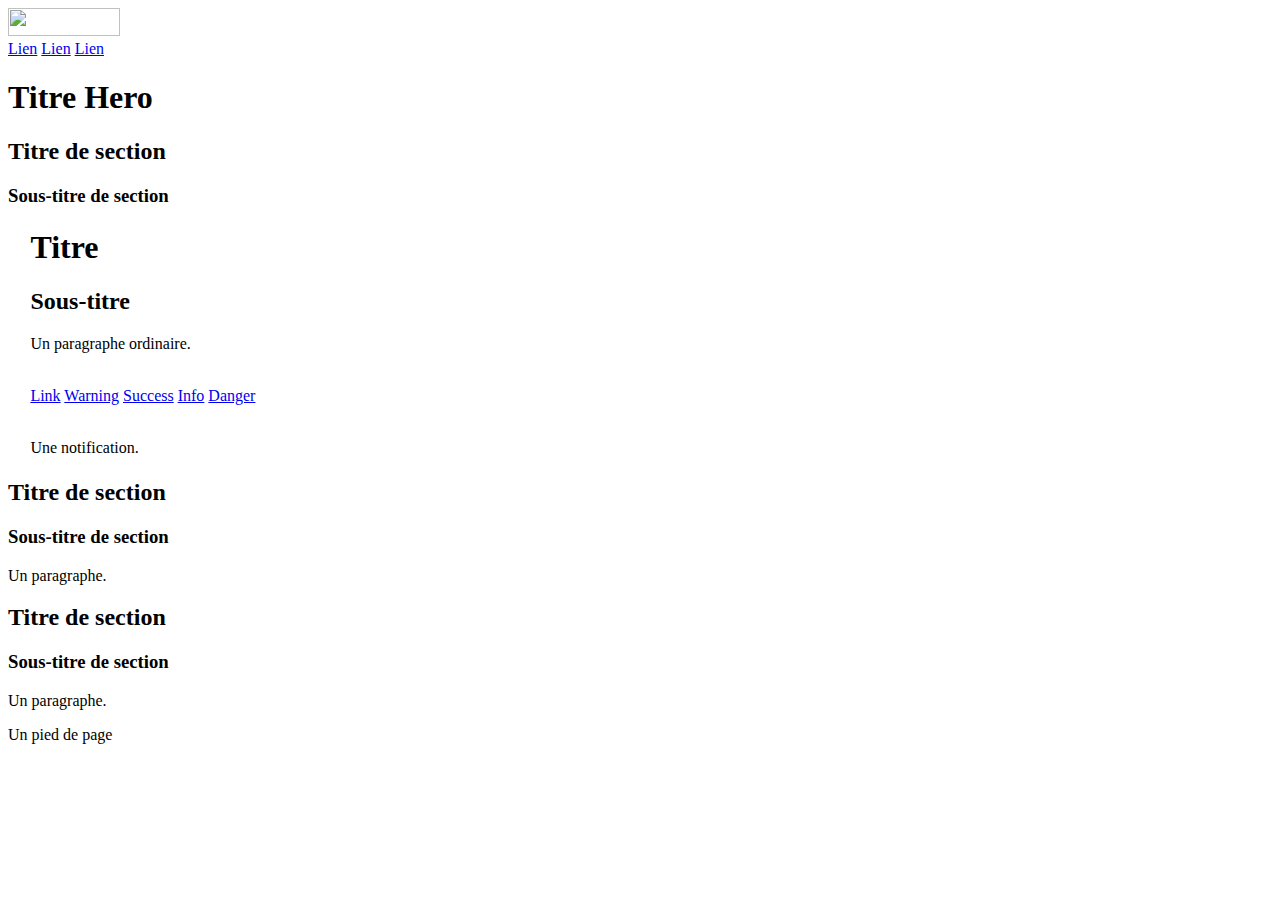
==== docs/index.html @ ca5a975e "Prepare publication as a GitHub page" ====
<!DOCTYPE html>
<html lang="fr-FR">
    <head>
	<title>Page de test de la feuille de style datagouv-bulma.css</title>
	<meta charset="utf-8">
	<meta content="width=device-width, initial-scale=1, shrink-to-fit=yes" name="viewport">
	<link rel="stylesheet" href="datagouv-bulma.css">
    </head>
    <body>
	<nav class="navbar" role="navigation" aria-label="main navigation">
	    <div class="navbar-brand">
		<a class="navbar-item" href="#">
		    <img src="https://template.data.gouv.fr/images/logo-marianne.svg" width="112" height="28" />
		</a>
	    </div>
	    <div class="navbar-menu">
		<div class="navbar-end">
		    <a href="#" class="navbar-item">Lien</a>
		    <a href="#" class="navbar-item">Lien</a>
		    <a href="#" class="navbar-item">Lien</a>
		</div>
	    </div>
	</nav>
	<section class="hero is-primary">
	    <div class="hero-body">
		<div class="container">
		    <h1 class="title has-text-centered">Titre Hero</h1>
		</div>
	    </div>
	</section>
	<section class="section section-grey">
	    <div class="column is-8 is-offset-2">
		<h2 class="title has-text-centered">Titre de section</h2>
		<h3 class="subtitle has-text-centered">Sous-titre de section</h3>
	    </div>
	</section>
	<section>
	    <div class="column is-8 is-offset-2">
		<div class="container">
		    <div style="margin: 1.4em;">
			<h1 class="title">Titre</h1>
			<h2 class="subtitle">Sous-titre</h2>
			<div>
			    <p>Un paragraphe ordinaire.</p>
			    <br/>
			    <div class="level-left">
				<a class="level-item button is-link" href="#">Link</a>
				<a class="level-item button is-warning" href="#">Warning</a>
				<a class="level-item button is-success" href="#">Success</a>
				<a class="level-item button is-info" href="#">Info</a>
				<a class="level-item button is-danger" href="#">Danger</a>
			    </div>
			    <br/>
			    <div class="tile is-ancestor">
				<div class="tile is-parent is-horizontal is-12">
				    <div class="tile is-child notification">
					<p>Une notification.</p>
				    </div>
				</div>
			    </div>
			</div>
		    </div>
		</div>
	    </div>
	</section>
	<section class="section section-dark">
	    <div class="column is-8 is-offset-2">
		<h2 class="title has-text-centered">Titre de section</h2>
		<h3 class="subtitle has-text-centered">Sous-titre de section</h3>
		<p>Un paragraphe.</p>
	    </div>
	</section>
	<section class="section section-color">
	    <div class="column is-8 is-offset-2">
		<h2 class="title has-text-centered">Titre de section</h2>
		<h3 class="subtitle has-text-centered">Sous-titre de section</h3>
		<p>Un paragraphe.</p>
	    </div>
	</section>
    </body>
    <footer class="footer">
	<div class="content has-text-centered">
	    <p>Un pied de page</p>
	</div>
    </footer>
</html>
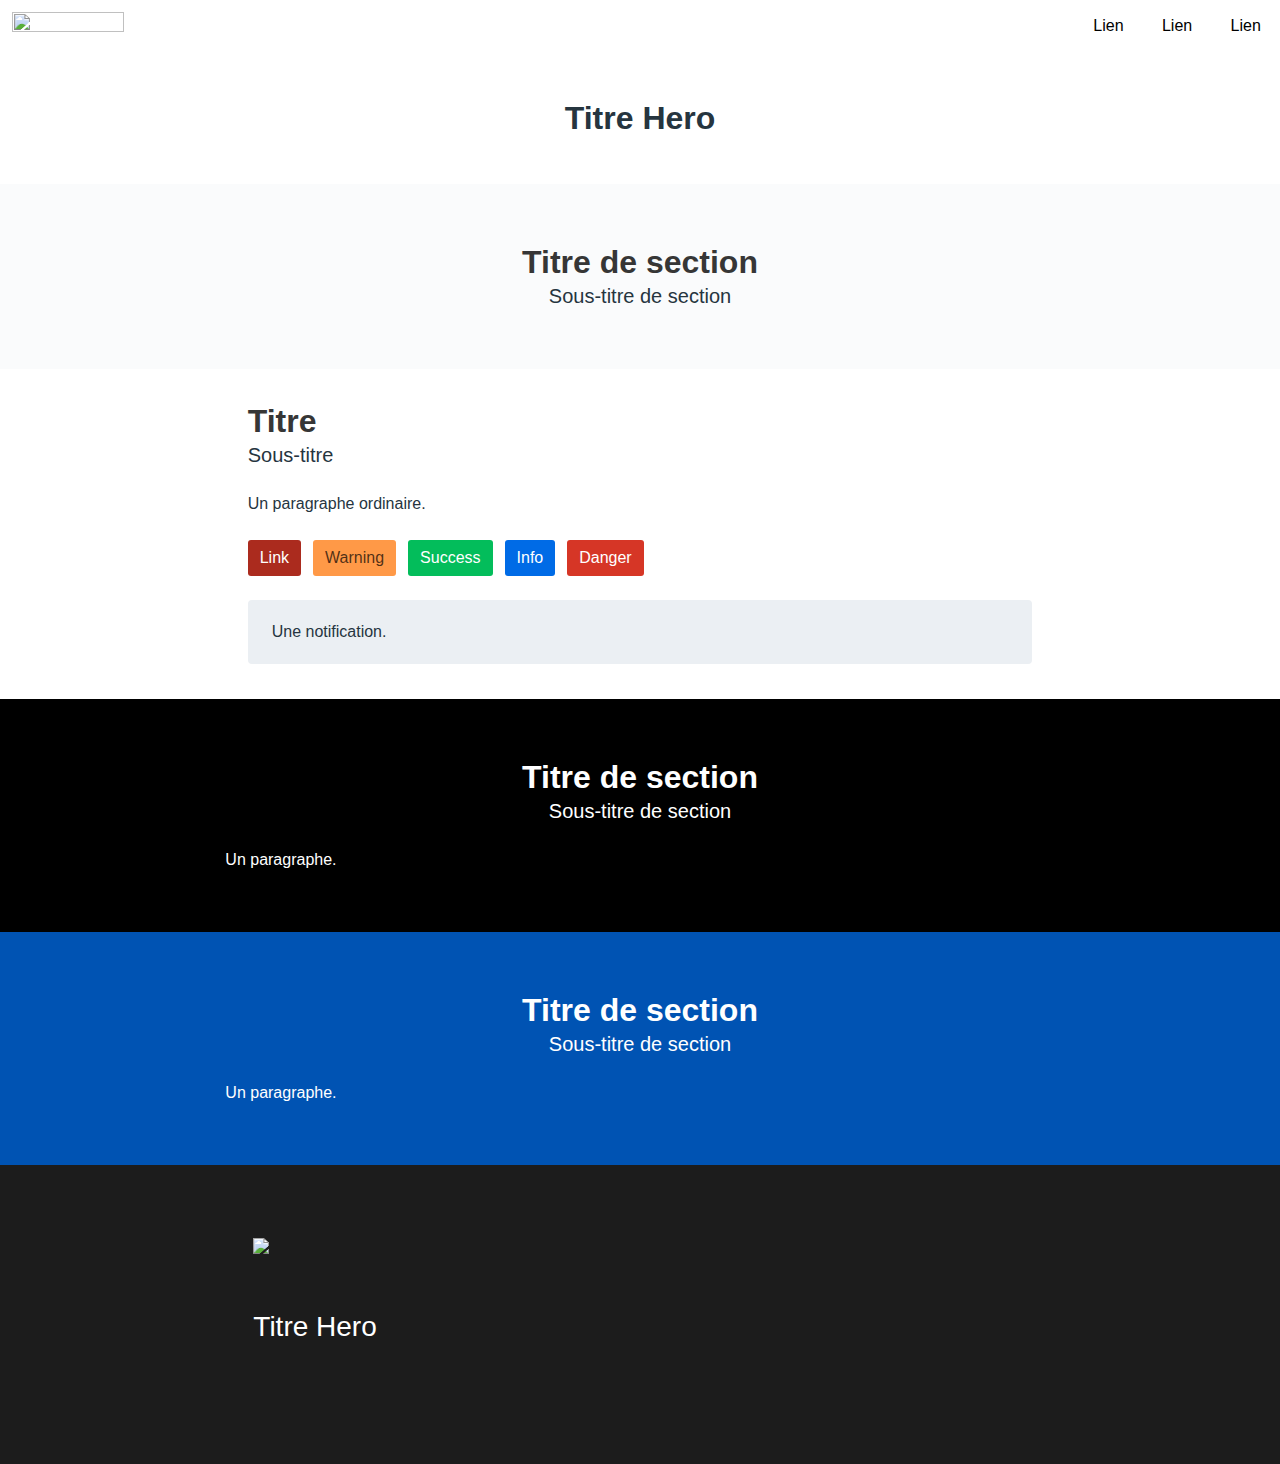
==== commit b283d8d3: "Add font with icons" ====
--- a/docs/index.html
+++ b/docs/index.html
@@ -79,8 +79,29 @@
 	</section>
     </body>
     <footer class="footer">
-	<div class="content has-text-centered">
-	    <p>Un pied de page</p>
+	<div class="column is-8 is-offset-2">
+	    <div class="container">
+		
+		<div class=""columns">
+		    <div class="column">
+			<a href="https://etalab.gouv.fr">
+			    <img src="https://template.data.gouv.fr/images/etalab.svg">
+			</a>
+			<ul>
+			    <li>
+				<a href="https://twitter.com/etalab" title="Twitter">
+				    <span class="icon">
+					<i class="icon-twitter1"></i>
+				    </span>
+				</a>
+			    </li>
+			</ul>
+		    </div>
+		    <div class="column">
+			<h2>Titre Hero</h2>
+		    </div>
+		</div>
+	    </div>
 	</div>
     </footer>
 </html>
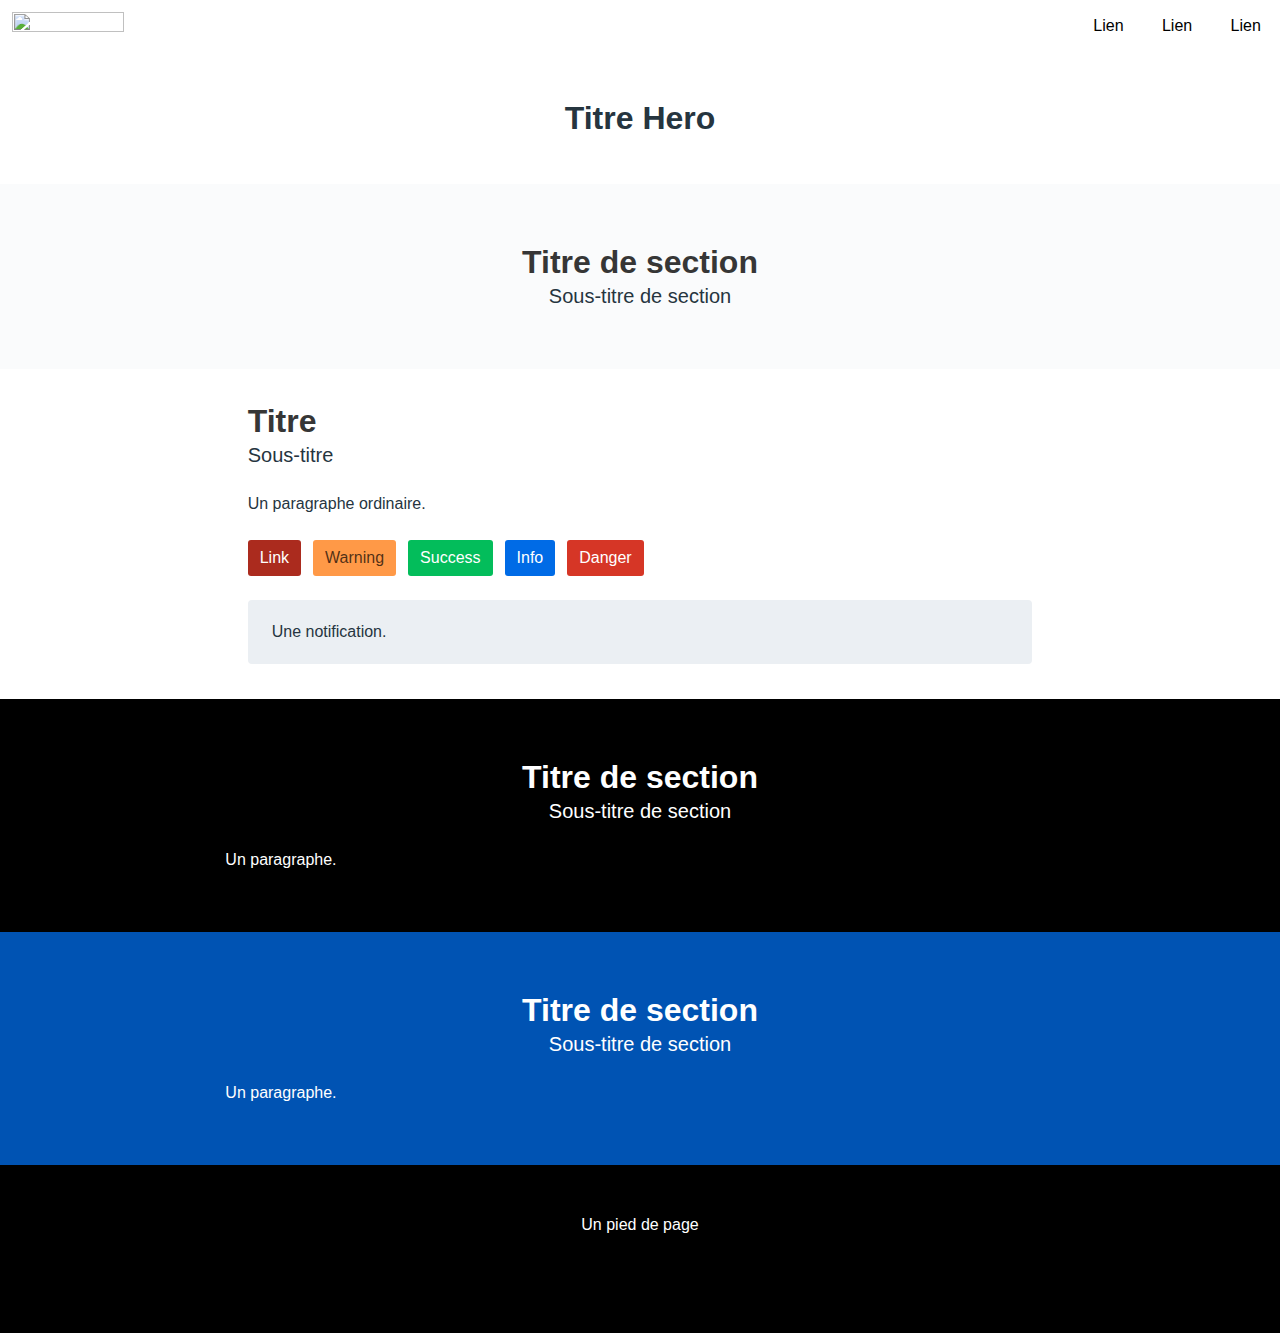
==== commit dcabe5d6: "Revert "Add font with icons"" ====
--- a/docs/index.html
+++ b/docs/index.html
@@ -79,29 +79,8 @@
 	</section>
     </body>
     <footer class="footer">
-	<div class="column is-8 is-offset-2">
-	    <div class="container">
-		
-		<div class=""columns">
-		    <div class="column">
-			<a href="https://etalab.gouv.fr">
-			    <img src="https://template.data.gouv.fr/images/etalab.svg">
-			</a>
-			<ul>
-			    <li>
-				<a href="https://twitter.com/etalab" title="Twitter">
-				    <span class="icon">
-					<i class="icon-twitter1"></i>
-				    </span>
-				</a>
-			    </li>
-			</ul>
-		    </div>
-		    <div class="column">
-			<h2>Titre Hero</h2>
-		    </div>
-		</div>
-	    </div>
+	<div class="content has-text-centered">
+	    <p>Un pied de page</p>
 	</div>
     </footer>
 </html>
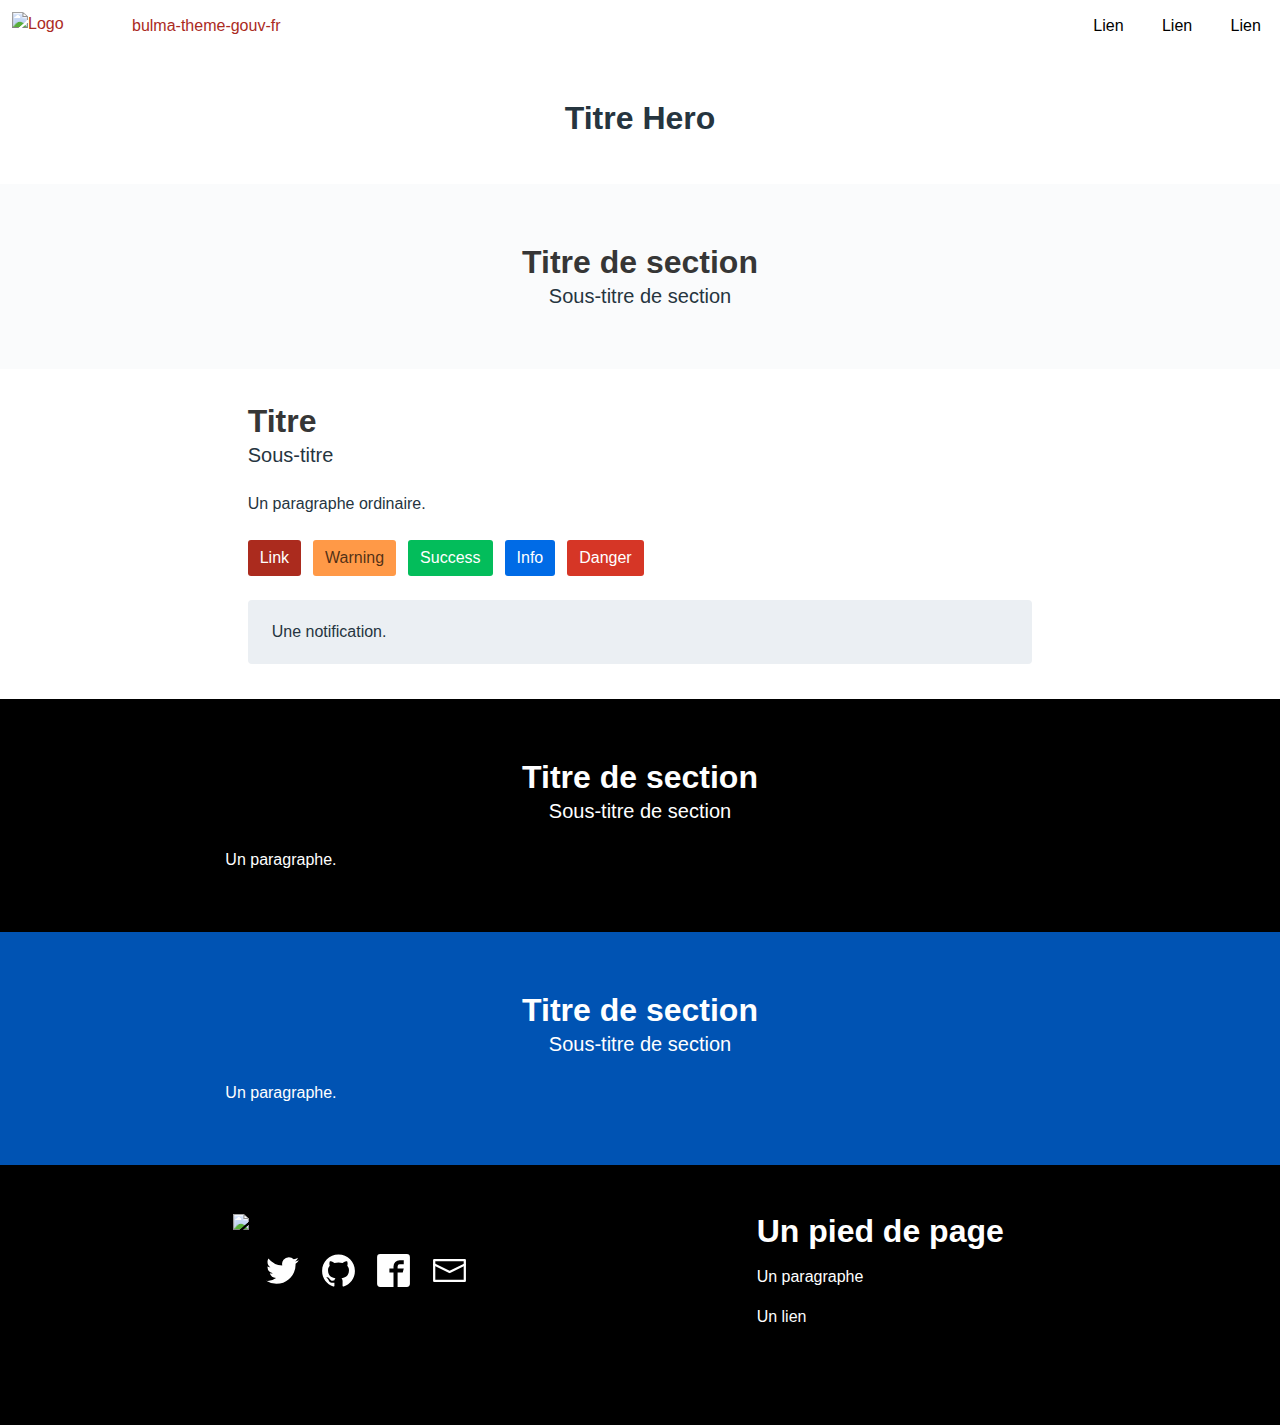
==== commit 0ad029dd: "Fix footer links colors" ====
--- a/docs/index.html
+++ b/docs/index.html
@@ -7,10 +7,32 @@
 	<link rel="stylesheet" href="datagouv-bulma.css">
     </head>
     <body>
+	<svg aria-hidden="true" focusable="false" style="display:none">
+	    <defs>
+		<symbol viewBox="0 0 32 32" fill-rule="evenodd" clip-rule="evenodd" stroke-linejoin="round" stroke-miterlimit="1.414" id="copy" xmlns="http://www.w3.org/2000/svg"><path d="M19.75 8.5V1H6.625L1 6.625V23.5h11.25V31H31V8.5H19.75zM6.625 3.651v2.974H3.651l2.974-2.974zm-3.75 17.974V8.5H8.5V2.875h9.375V8.5l-5.625 5.625v7.5H2.875zm15-10.474v2.974h-2.974l2.974-2.974zm11.25 17.974h-15V16h5.625v-5.625h9.375v18.75z" fill-rule="nonzero"/></symbol>
+
+		<symbol viewBox="0 0 32 32" fill-rule="evenodd" clip-rule="evenodd" stroke-linejoin="round" stroke-miterlimit="1.414" id="envelope" xmlns="http://www.w3.org/2000/svg"><g fill-rule="nonzero"><path d="M30.1 5.419c-9.355-.002-18.733-.005-28.1-.005A1.06 1.06 0 0 0 .975 6.439v19.122A1.06 1.06 0 0 0 2 26.586h28a1.061 1.061 0 0 0 1.025-1.025V6.439a1.056 1.056 0 0 0-.925-1.02zM3.025 7.464h25.95v17.072H3.025V7.464z"/><path d="M30.06 9.513c.933.098 1.382 1.395.393 1.945L16.54 18.287c-.438.188-.479.178-.893 0L1.733 11.458c-1.743-.968-.065-2.254.894-1.842l13.466 6.61 13.562-6.651c.3-.094.312-.062.405-.062z"/></g></symbol>
+
+		<symbol viewBox="0 0 32 32" fill-rule="evenodd" clip-rule="evenodd" stroke-linejoin="round" stroke-miterlimit="1.414" id="facebook" xmlns="http://www.w3.org/2000/svg"><path d="M28.188 1H3.812A2.821 2.821 0 0 0 1 3.813v24.375A2.821 2.821 0 0 0 3.813 31H16V17.875h-3.75v-3.75H16V12.25a5.635 5.635 0 0 1 5.625-5.625h3.75v3.75h-3.75a1.88 1.88 0 0 0-1.875 1.875v1.875h5.625l-.937 3.75H19.75V31h8.438A2.821 2.821 0 0 0 31 28.187V3.812A2.821 2.821 0 0 0 28.188 1z"/></symbol>
+
+		<symbol viewBox="0 0 32 32" fill-rule="evenodd" clip-rule="evenodd" stroke-linejoin="round" stroke-miterlimit="1.414" id="github" xmlns="http://www.w3.org/2000/svg"><path d="M16 1.371c-8.284 0-15 6.715-15 15 0 6.627 4.298 12.25 10.258 14.233.75.138 1.026-.326 1.026-.722 0-.357-.014-1.54-.021-2.793-4.174.907-5.054-1.77-5.054-1.77-.682-1.733-1.665-2.195-1.665-2.195-1.361-.931.103-.912.103-.912 1.506.106 2.299 1.546 2.299 1.546 1.338 2.293 3.509 1.63 4.365 1.247.134-.969.523-1.631.952-2.006-3.331-.379-6.834-1.666-6.834-7.413 0-1.638.586-2.976 1.546-4.027-.156-.378-.669-1.903.145-3.969 0 0 1.26-.403 4.126 1.537a14.453 14.453 0 0 1 3.755-.505c1.274.006 2.558.173 3.757.505 2.864-1.94 4.121-1.537 4.121-1.537.816 2.066.303 3.591.147 3.969.962 1.05 1.544 2.389 1.544 4.027 0 5.761-3.509 7.029-6.849 7.401.538.466 1.017 1.379 1.017 2.778 0 2.007-.018 3.623-.018 4.117 0 .399.27.867 1.03.72C26.707 28.616 31 22.996 31 16.371c0-8.285-6.716-15-15-15z" fill-rule="nonzero"/></symbol>
+
+		<symbol viewBox="0 0 32 32" fill-rule="evenodd" clip-rule="evenodd" stroke-linejoin="round" stroke-miterlimit="1.414" id="googleplus" xmlns="http://www.w3.org/2000/svg"><path d="M28.188 1H3.812A2.821 2.821 0 0 0 1 3.813v24.375A2.821 2.821 0 0 0 3.813 31h24.375A2.821 2.821 0 0 0 31 28.187V3.812A2.821 2.821 0 0 0 28.187 1zM12.251 23.5a7.493 7.493 0 0 1-7.5-7.5c0-4.148 3.352-7.5 7.5-7.5 2.027 0 3.721.738 5.028 1.963l-2.039 1.958c-.557-.534-1.529-1.154-2.989-1.154-2.56 0-4.653 2.121-4.653 4.734s2.092 4.734 4.653 4.734c2.971 0 4.084-2.133 4.254-3.234h-4.253v-2.573h7.084c.064.375.117.75.117 1.243 0 4.289-2.872 7.33-7.201 7.33l-.001-.001zm15-7.5h-1.875v1.875h-1.875V16h-1.875v-1.875h1.875V12.25h1.875v1.875h1.875V16z" fill-rule="nonzero"/></symbol>
+
+		<symbol viewBox="0 0 32 32" fill-rule="evenodd" clip-rule="evenodd" stroke-linejoin="round" stroke-miterlimit="1.414" id="magnifier" xmlns="http://www.w3.org/2000/svg"><path d="M30.07 26.529l-7.106-6.043c-.735-.662-1.521-.964-2.155-.936a11.194 11.194 0 0 0 2.691-7.299c0-6.214-5.036-11.25-11.25-11.25S1 6.037 1 12.251s5.036 11.25 11.25 11.25c2.786 0 5.334-1.012 7.299-2.691-.03.634.274 1.42.936 2.155l6.043 7.106c1.035 1.149 2.725 1.247 3.756.216 1.031-1.032.934-2.723-.216-3.756l.002-.002zm-17.82-6.78a7.5 7.5 0 1 1 0-15 7.5 7.5 0 0 1 0 15z" fill-rule="nonzero"/></symbol>
+
+		<symbol viewBox="0 0 32 32" fill-rule="evenodd" clip-rule="evenodd" stroke-linejoin="round" stroke-miterlimit="1.414" id="round-cross" xmlns="http://www.w3.org/2000/svg"><path d="M16 .5C24.554.5 31.5 7.446 31.5 16S24.554 31.5 16 31.5.5 24.554.5 16 7.446.5 16 .5zm6.161 11.718a7.233 7.233 0 0 0-2.379-2.379L16 13.621l-3.782-3.782a7.233 7.233 0 0 0-2.379 2.379L13.621 16l-3.782 3.782a7.233 7.233 0 0 0 2.379 2.379L16 18.379l3.782 3.782a7.233 7.233 0 0 0 2.379-2.379L18.379 16l3.782-3.782z" fill-rule="nonzero"/></symbol>
+
+		<symbol viewBox="0 0 32 32" fill-rule="evenodd" clip-rule="evenodd" stroke-linejoin="round" stroke-miterlimit="1.414" id="rss" xmlns="http://www.w3.org/2000/svg"><path d="M28.188 1H3.812A2.821 2.821 0 0 0 1 3.813v24.375A2.821 2.821 0 0 0 3.813 31h24.375A2.821 2.821 0 0 0 31 28.187V3.812A2.821 2.821 0 0 0 28.187 1zM9.175 25.352a2.541 2.541 0 0 1-2.549-2.537 2.553 2.553 0 0 1 2.549-2.543 2.55 2.55 0 0 1 2.549 2.543 2.541 2.541 0 0 1-2.549 2.537zm6.399.023a8.913 8.913 0 0 0-2.62-6.339 8.882 8.882 0 0 0-6.328-2.625v-3.668c6.961 0 12.633 5.666 12.633 12.633h-3.685v-.001zm6.51 0c0-8.526-6.932-15.469-15.451-15.469V6.239c10.546 0 19.13 8.589 19.13 19.137h-3.68v-.001z" fill-rule="nonzero"/></symbol>
+
+		<symbol viewBox="0 0 32 32" fill-rule="evenodd" clip-rule="evenodd" stroke-linejoin="round" stroke-miterlimit="1.414" id="twitter" xmlns="http://www.w3.org/2000/svg"><path d="M31.003 6.695c-1.102.492-2.291.82-3.533.966a6.185 6.185 0 0 0 2.706-3.404 12.404 12.404 0 0 1-3.908 1.495 6.154 6.154 0 0 0-4.495-1.94 6.153 6.153 0 0 0-5.994 7.553A17.468 17.468 0 0 1 3.093 4.932a6.15 6.15 0 0 0-.831 3.094 6.147 6.147 0 0 0 2.736 5.122 6.16 6.16 0 0 1-2.789-.768v.076a6.154 6.154 0 0 0 4.94 6.034 6.149 6.149 0 0 1-2.783.106 6.177 6.177 0 0 0 5.748 4.277 12.347 12.347 0 0 1-9.117 2.549 17.4 17.4 0 0 0 9.44 2.766c11.32 0 17.513-9.381 17.513-17.514 0-.269-.005-.533-.017-.796a12.405 12.405 0 0 0 3.07-3.182v-.001z" fill-rule="nonzero"/></symbol>
+	    </defs>
+	</svg>
 	<nav class="navbar" role="navigation" aria-label="main navigation">
 	    <div class="navbar-brand">
 		<a class="navbar-item" href="#">
-		    <img src="https://template.data.gouv.fr/images/logo-marianne.svg" width="112" height="28" />
+		    <img src="https://template.data.gouv.fr/images/logo-marianne.svg" alt="Logo Marianne" width="120" height="100" />
+		    bulma-theme-gouv-fr
 		</a>
 	    </div>
 	    <div class="navbar-menu">
@@ -79,8 +101,23 @@
 	</section>
     </body>
     <footer class="footer">
-	<div class="content has-text-centered">
-	    <p>Un pied de page</p>
+	<div class="content">
+	    <div class="columns">
+		<div class="column is-offset-2 is-4">
+		    <img src="https://template.data.gouv.fr/images/etalab.svg" width="240px" />
+		    <ul class="footer__social">
+			<li><a href="https://twitter.com/etalab" title="Twitter"><svg class="icon icon-twitter"><use xlink:href="#twitter"></use></svg></a></li>
+			<li><a href="https://github.com/etalab" title="Github"><svg class="icon icon-github"><use xlink:href="#github"></use></svg></a></li>
+			<li><a href="https://www.facebook.com/etalab" title="Facebook"><svg class="icon icon-fb"><use xlink:href="#facebook"></use></svg></a></li>
+			<li><a href="mailto:info@data.gouv.fr" title="Nous écrire un mail"><svg class="icon icon-mail"><use xlink:href="#envelope"></use></svg></a></li>
+		    </ul>
+		</div>
+		<div class="column is-offset-1 is-4">
+		    <h1>Un pied de page</h1>
+		    <p>Un paragraphe</p>
+		    <p>Un <a href="">lien</a></p>
+		</div>
+	    </div>
 	</div>
     </footer>
 </html>
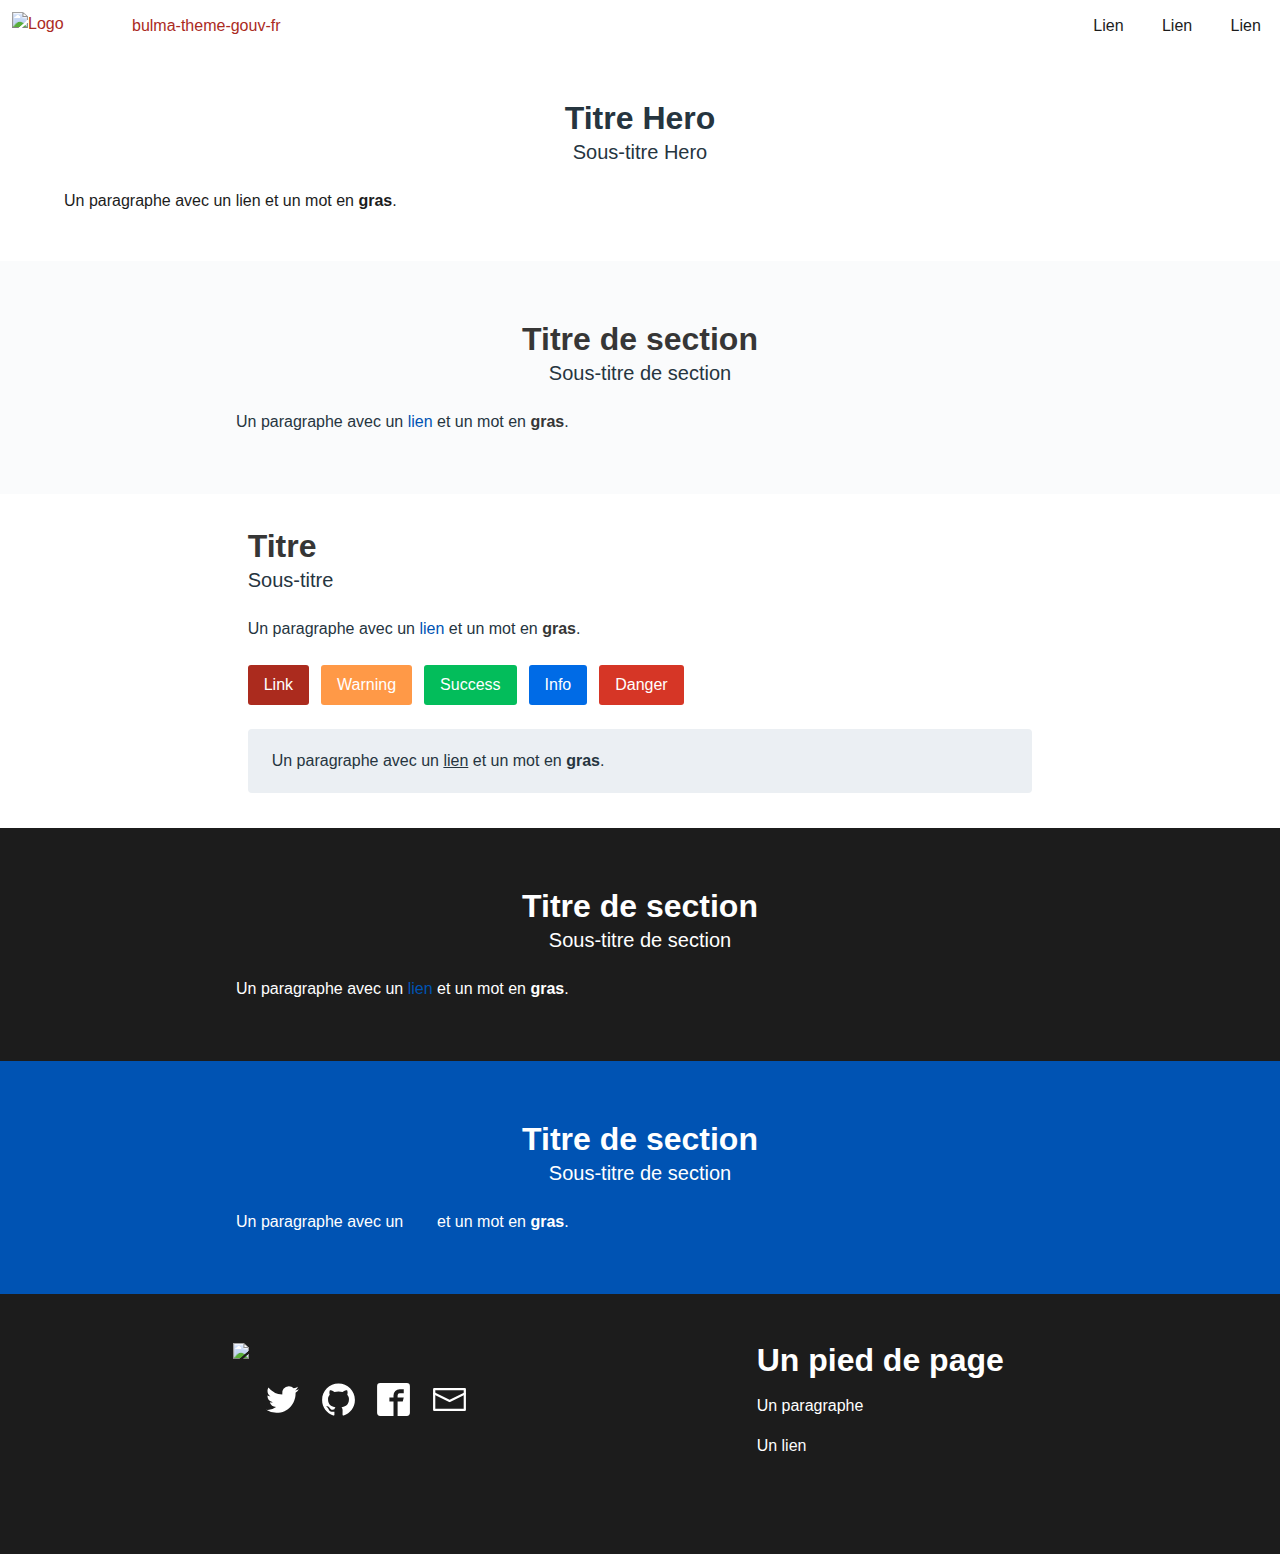
==== commit 993fdcab: "Add more paragraphs and formatting examples" ====
--- a/docs/index.html
+++ b/docs/index.html
@@ -47,6 +47,8 @@
 	    <div class="hero-body">
 		<div class="container">
 		    <h1 class="title has-text-centered">Titre Hero</h1>
+		    <h2 class="subtitle has-text-centered">Sous-titre Hero</h1>
+			<p>Un paragraphe avec un <a href="">lien</a> et un mot en <strong>gras</strong>.</p>
 		</div>
 	    </div>
 	</section>
@@ -54,6 +56,7 @@
 	    <div class="column is-8 is-offset-2">
 		<h2 class="title has-text-centered">Titre de section</h2>
 		<h3 class="subtitle has-text-centered">Sous-titre de section</h3>
+		<p>Un paragraphe avec un <a href="">lien</a> et un mot en <strong>gras</strong>.</p>
 	    </div>
 	</section>
 	<section>
@@ -63,7 +66,7 @@
 			<h1 class="title">Titre</h1>
 			<h2 class="subtitle">Sous-titre</h2>
 			<div>
-			    <p>Un paragraphe ordinaire.</p>
+			    <p>Un paragraphe avec un <a href="">lien</a> et un mot en <strong>gras</strong>.</p>
 			    <br/>
 			    <div class="level-left">
 				<a class="level-item button is-link" href="#">Link</a>
@@ -76,7 +79,7 @@
 			    <div class="tile is-ancestor">
 				<div class="tile is-parent is-horizontal is-12">
 				    <div class="tile is-child notification">
-					<p>Une notification.</p>
+					<p>Un paragraphe avec un <a href="">lien</a> et un mot en <strong>gras</strong>.</p>
 				    </div>
 				</div>
 			    </div>
@@ -89,14 +92,14 @@
 	    <div class="column is-8 is-offset-2">
 		<h2 class="title has-text-centered">Titre de section</h2>
 		<h3 class="subtitle has-text-centered">Sous-titre de section</h3>
-		<p>Un paragraphe.</p>
+		<p>Un paragraphe avec un <a href="">lien</a> et un mot en <strong>gras</strong>.</p>
 	    </div>
 	</section>
 	<section class="section section-color">
 	    <div class="column is-8 is-offset-2">
 		<h2 class="title has-text-centered">Titre de section</h2>
 		<h3 class="subtitle has-text-centered">Sous-titre de section</h3>
-		<p>Un paragraphe.</p>
+		<p>Un paragraphe avec un <a href="">lien</a> et un mot en <strong>gras</strong>.</p>
 	    </div>
 	</section>
     </body>
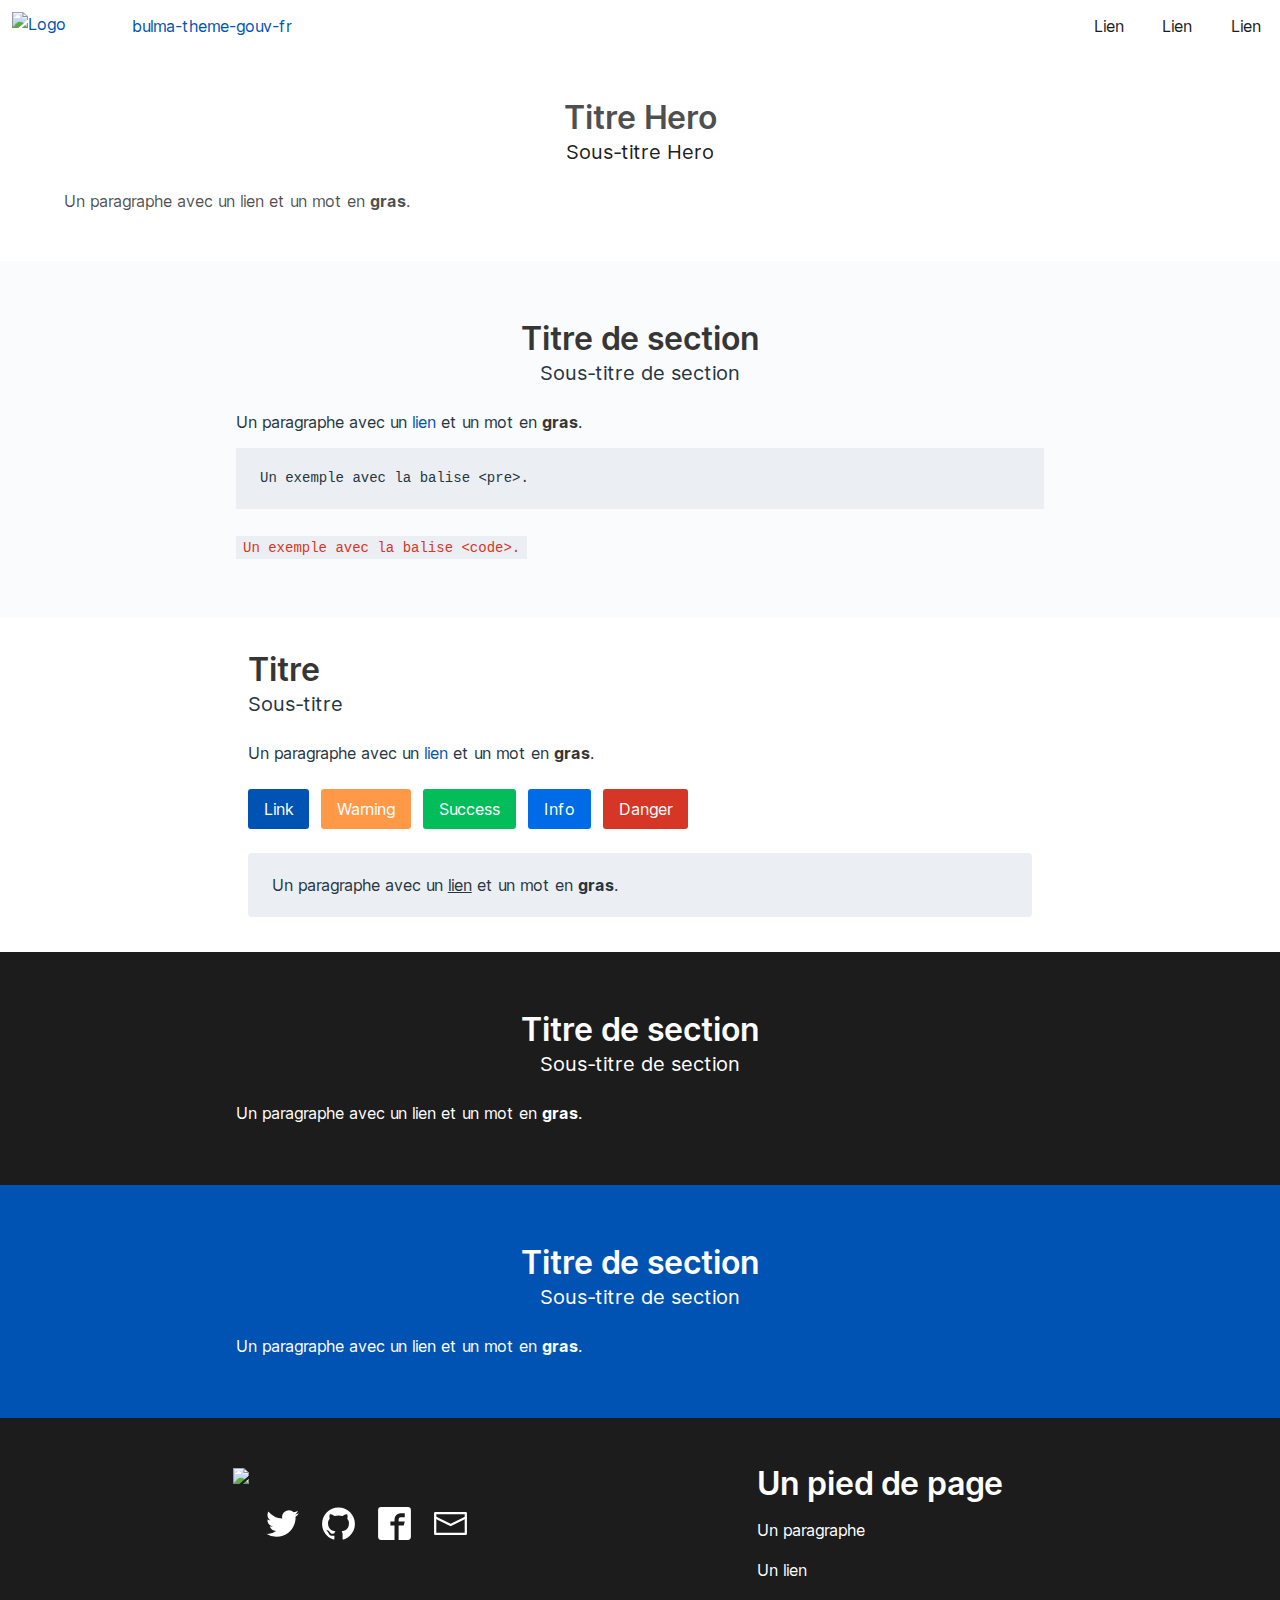
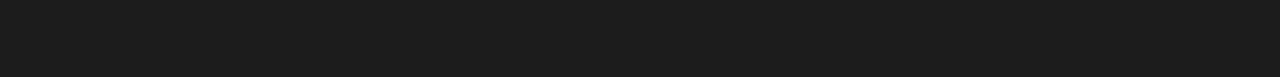
==== commit 3042e9a1: "Use the Inter font" ====
--- a/docs/index.html
+++ b/docs/index.html
@@ -57,6 +57,9 @@
 		<h2 class="title has-text-centered">Titre de section</h2>
 		<h3 class="subtitle has-text-centered">Sous-titre de section</h3>
 		<p>Un paragraphe avec un <a href="">lien</a> et un mot en <strong>gras</strong>.</p>
+		<pre>Un exemple avec la balise &lt;pre&gt;.</pre>
+		<br/>
+		<code>Un exemple avec la balise &lt;code&gt;.</code>
 	    </div>
 	</section>
 	<section>
